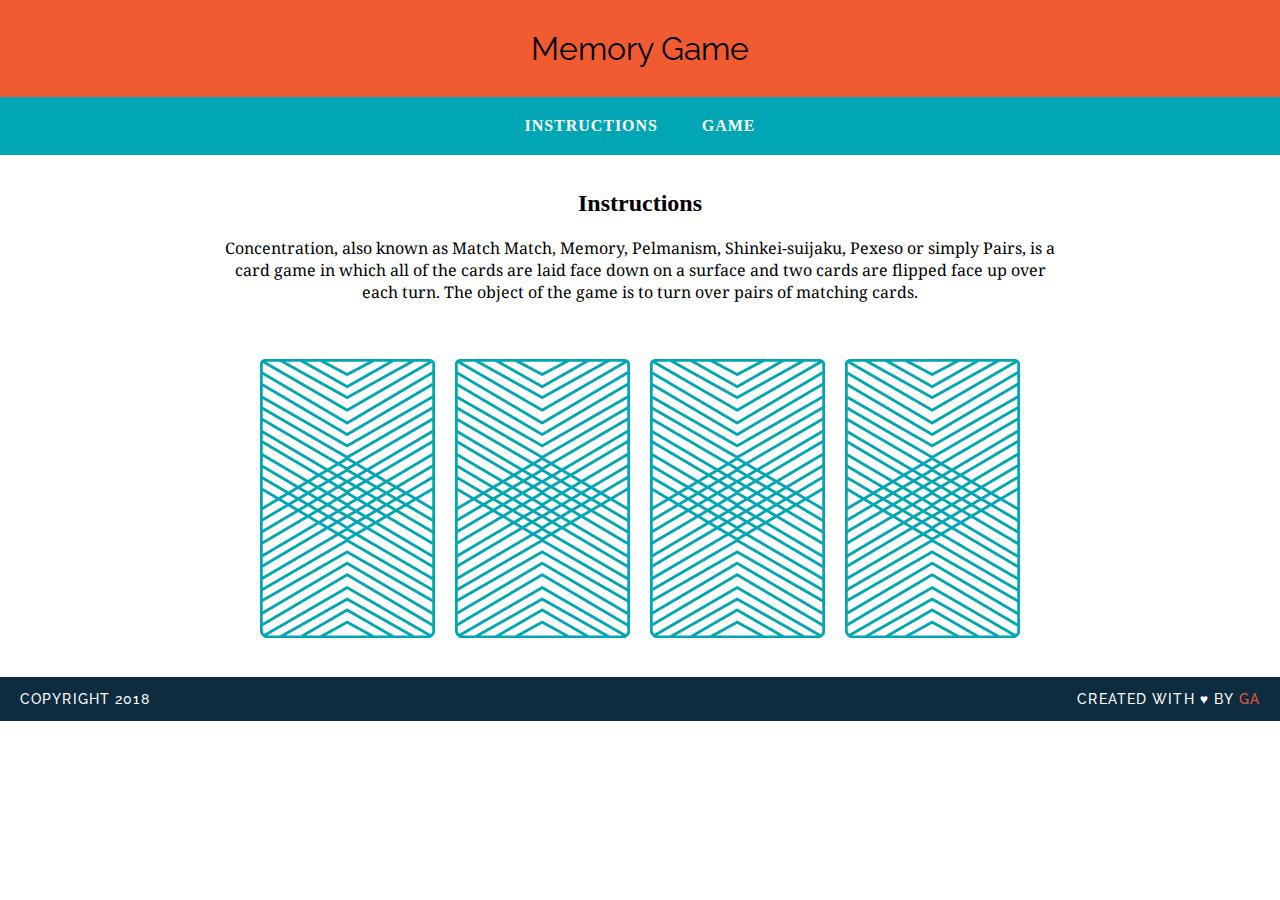
==== index.html @ 7fdb77bc "create game logic" ====
<!DOCTYPE html>
<html>


	<head>
		<title>Memory Card GAME</title>
		<link href="https://fonts.googleapis.com/css?family=Droid+Serif|Raleway:400,500,600,700" rel="stylesheet">
			<link href="css/style.css" rel="stylesheet" type="text/css">
			</head>
			<body>

				<header>
					<h1>Memory Game</h1>
				</header>

				<nav>
					<a href="#">Instructions</a>
					<a href="#">Game</a>
				</nav>
				<main>
					<h2>Instructions</h2>


					<p>Concentration, also known as Match Match, Memory, Pelmanism, Shinkei-suijaku, Pexeso or simply Pairs, is a card game in which all of the cards are laid face down on a surface and two cards are flipped face up over each turn. The object of the game is to turn over pairs of matching cards.
					</p>

					<div>
						<img src="images/back.png" alt="Queen of Diamonds">
							<img src="images/back.png" alt="Queen of Hearts">
								<img src="images/back.png" alt="King of Diamonds">
									<img src="images/back.png" alt="King og Hearts">
									</div>
								</main>
								<footer class="clearfix">
									<p class="copyright">Copyright 2018</p>
									<p class="message">Created with &hearts; by <span class="name">GA</span>
									</p>
								</footer>
								<script src="js/main.js"></script>
							</body>
						</html>
---- css/style.css ----
body {
	text-align: center;
	margin: 0;

}
.clearfix:after {
  visibility: hidden;
  display: block;
  content: " ";
  clear: both;
  height: 0;
  font-size: 0;
}
h1 {
	font-family: "Raleway", sans-serif;
	font-weight: 400;
	margin: 0;
}
p{
	font-family: "Droid Serif", serif;
}
header{
background-color: #F15B31;
padding: 30px 20px;
}

nav {
background-color: #00A6B3;
padding: 20px 0;
}

a{
color: white;
text-decoration: none;
  text-transform: uppercase;
  font-weight: 600;
  letter-spacing: .06em;
margin: 0 20px;
border-bottom: 2px solid transparent;
}

a:hover {
border-bottom: 2px solid white;
}

main {
width: 850px;
margin: 35px auto;
}

img {
margin: 40px 8px 0;
}

footer{
text-transform: uppercase;
padding: 0 20px;
background-color: #0D2C40;
color: white;
font-size: 14px;
letter-spacing: .08em;
font-weight: 500;
}

.copyright{
float: left;
font-family: "Raleway", sans-serif;
}
.message{
float: right;
font-family: "Raleway", sans-serif;
}
.name{
color: #F15B31;
font-weight: 700px;
}
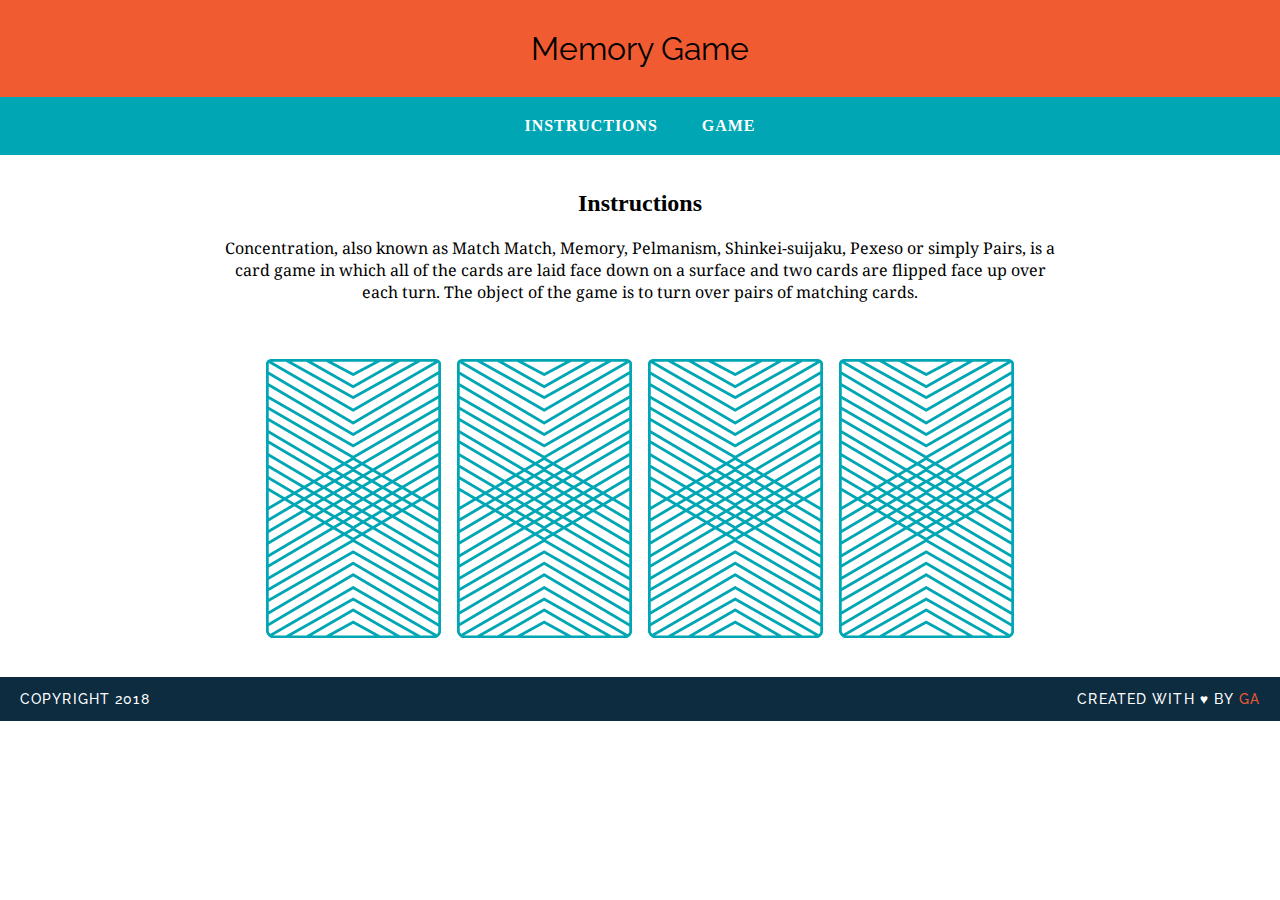
==== commit e703dff2: "create game logic" ====
--- a/index.html
+++ b/index.html
@@ -24,11 +24,7 @@
 					<p>Concentration, also known as Match Match, Memory, Pelmanism, Shinkei-suijaku, Pexeso or simply Pairs, is a card game in which all of the cards are laid face down on a surface and two cards are flipped face up over each turn. The object of the game is to turn over pairs of matching cards.
 					</p>
 
-					<div>
-						<img src="images/back.png" alt="Queen of Diamonds">
-							<img src="images/back.png" alt="Queen of Hearts">
-								<img src="images/back.png" alt="King of Diamonds">
-									<img src="images/back.png" alt="King og Hearts">
+					<div id="game-board" class="board clearfix">
 									</div>
 								</main>
 								<footer class="clearfix">
